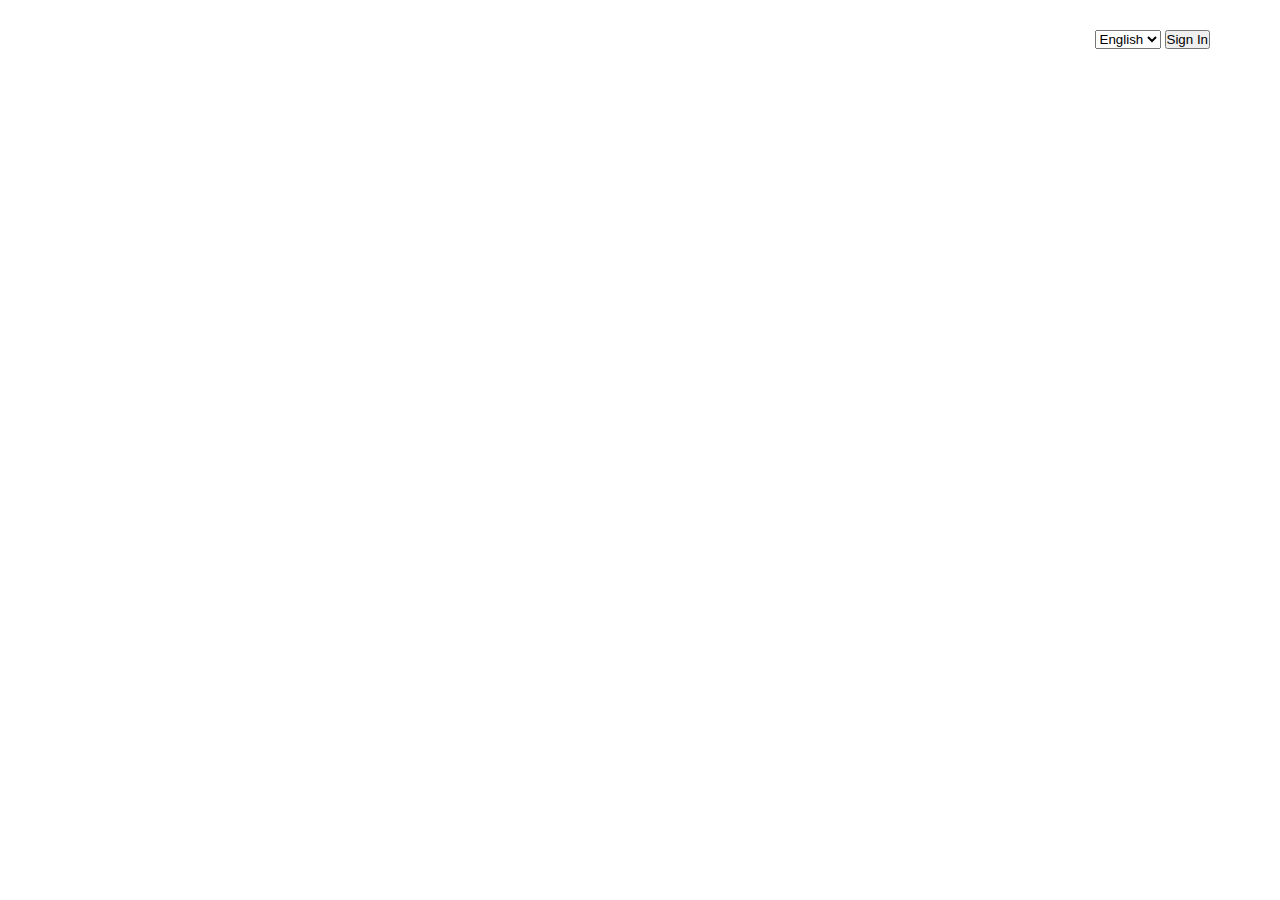
==== NETFLIX CLONE/index.html @ 99c190f0 "netflix" ====
<!DOCTYPE html>
<html lang="en">
<head>
    <meta charset="UTF-8">
    <meta name="viewport" content="width=device-width, initial-scale=1.0">
    <title>Document</title>
    <link rel="stylesheet" href="style.css">
</head>
<body>
    <div class="main">
            <nav>
                <select name="language" id="">
                    <option value="English">English</option>
                    <option value="Hindi">Hindi</option>
                </select>
                <button>Sign In</button>
            </nav>
            <div class="box1">
              <!-- <h1>Unlimited movies, TV shows and more -->
              </h1>
            </div>
        
            <div class="email"></div>  
        </div>
        <div class="container2"></div>
    <div class="container3"></div>
    <div class="container4"></div>
    <div class="container5"></div>
</body>
</html>
---- NETFLIX CLONE/style.css ----
*{
    margin: 0;
    padding: 0;
}

.main{
    height: 80vh;
    display: flex;
    justify-content: flex-end;
    padding: 30px;
    background-image: url(logonetflixnav.jpg));
}
.box1{
    display: flex;
    justify-content: center;
    align-items: center;
    top: 0;
    height: 100%;
    flex-direction: column;
    display: inline-block;
    margin: 200px 20px;
}
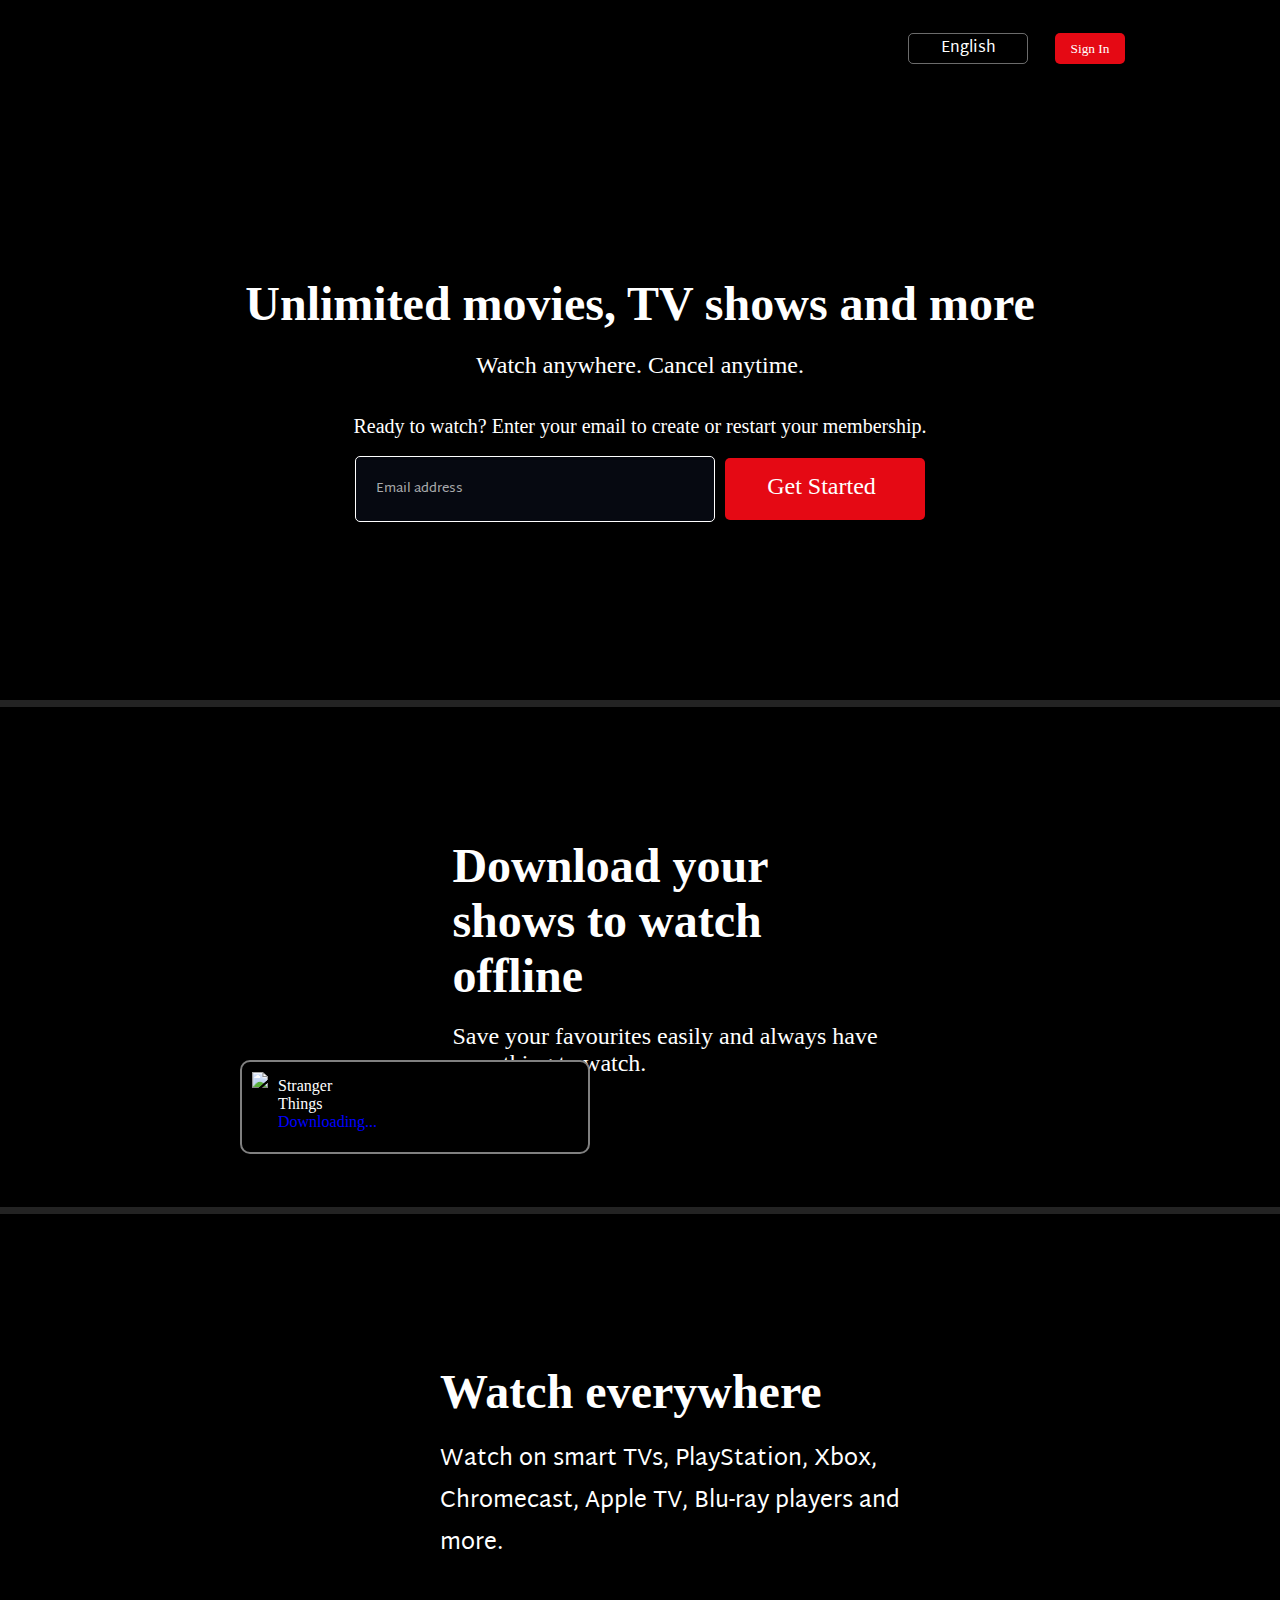
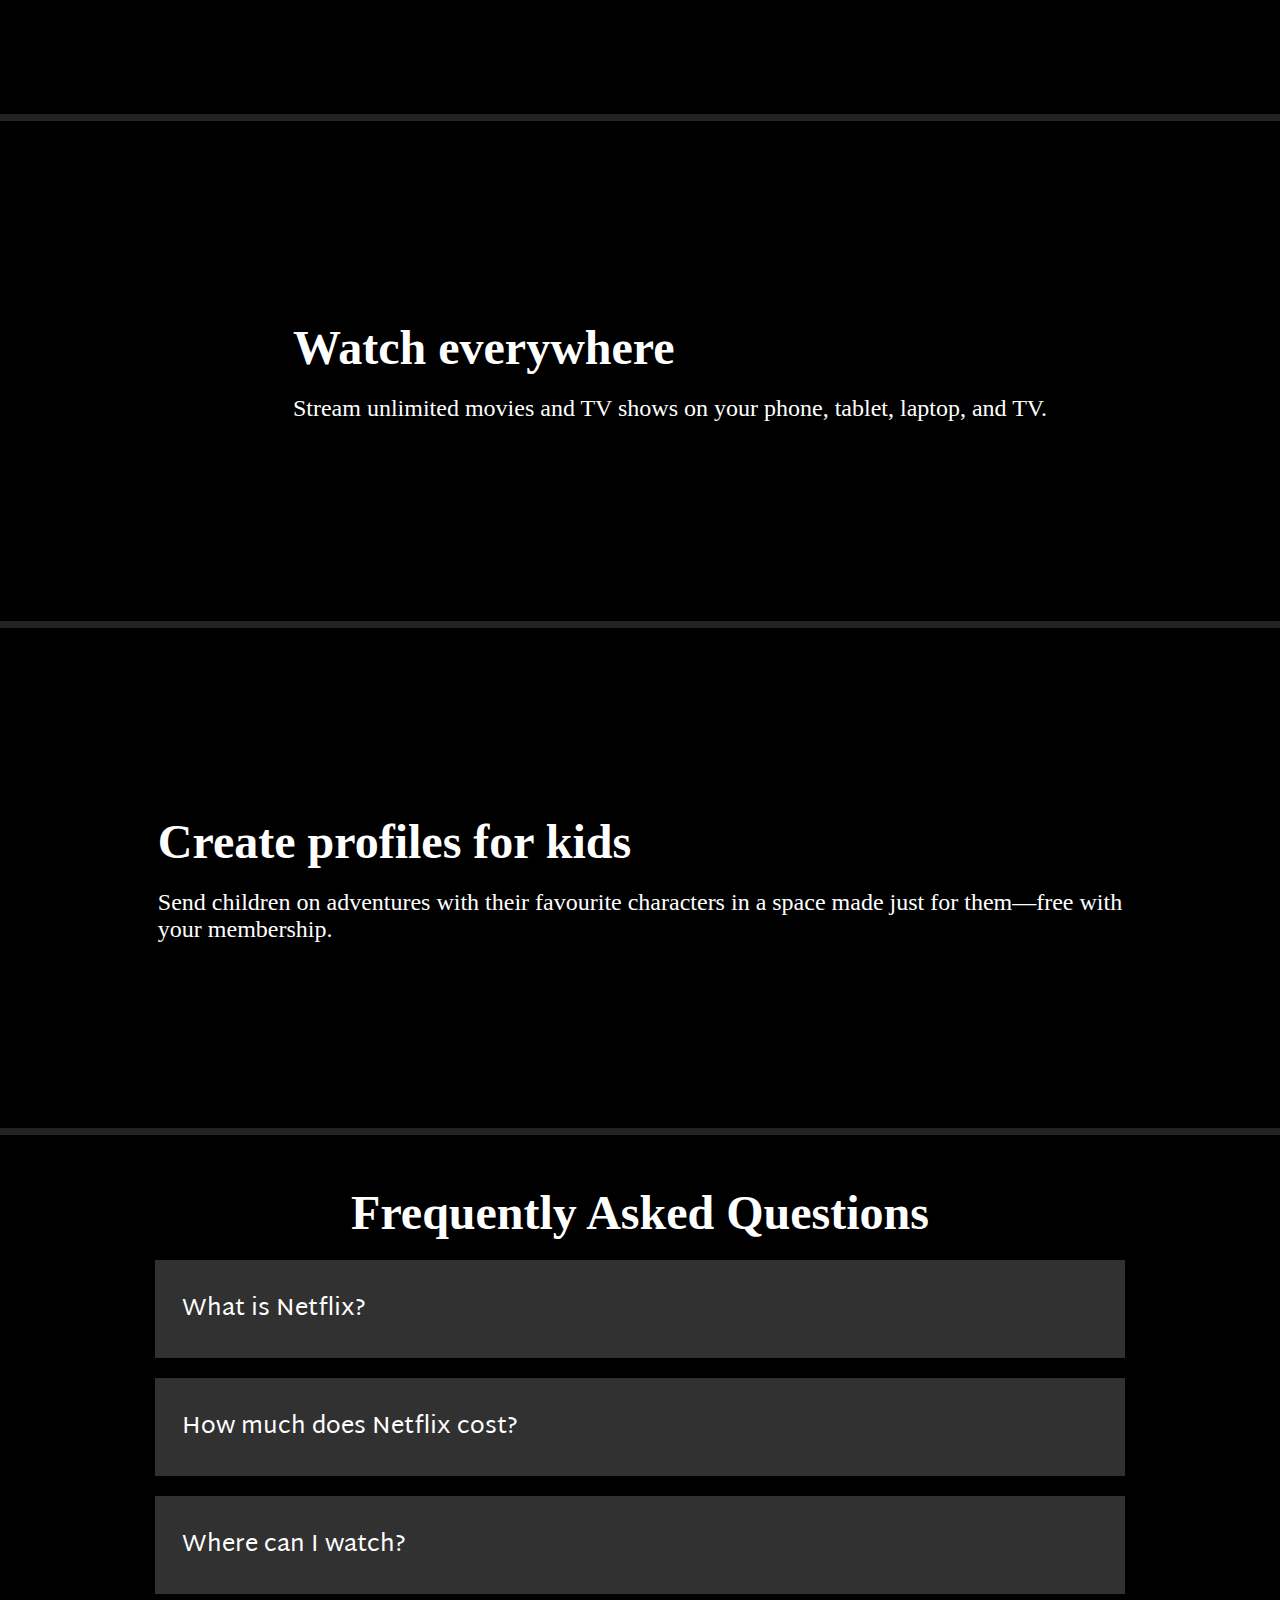
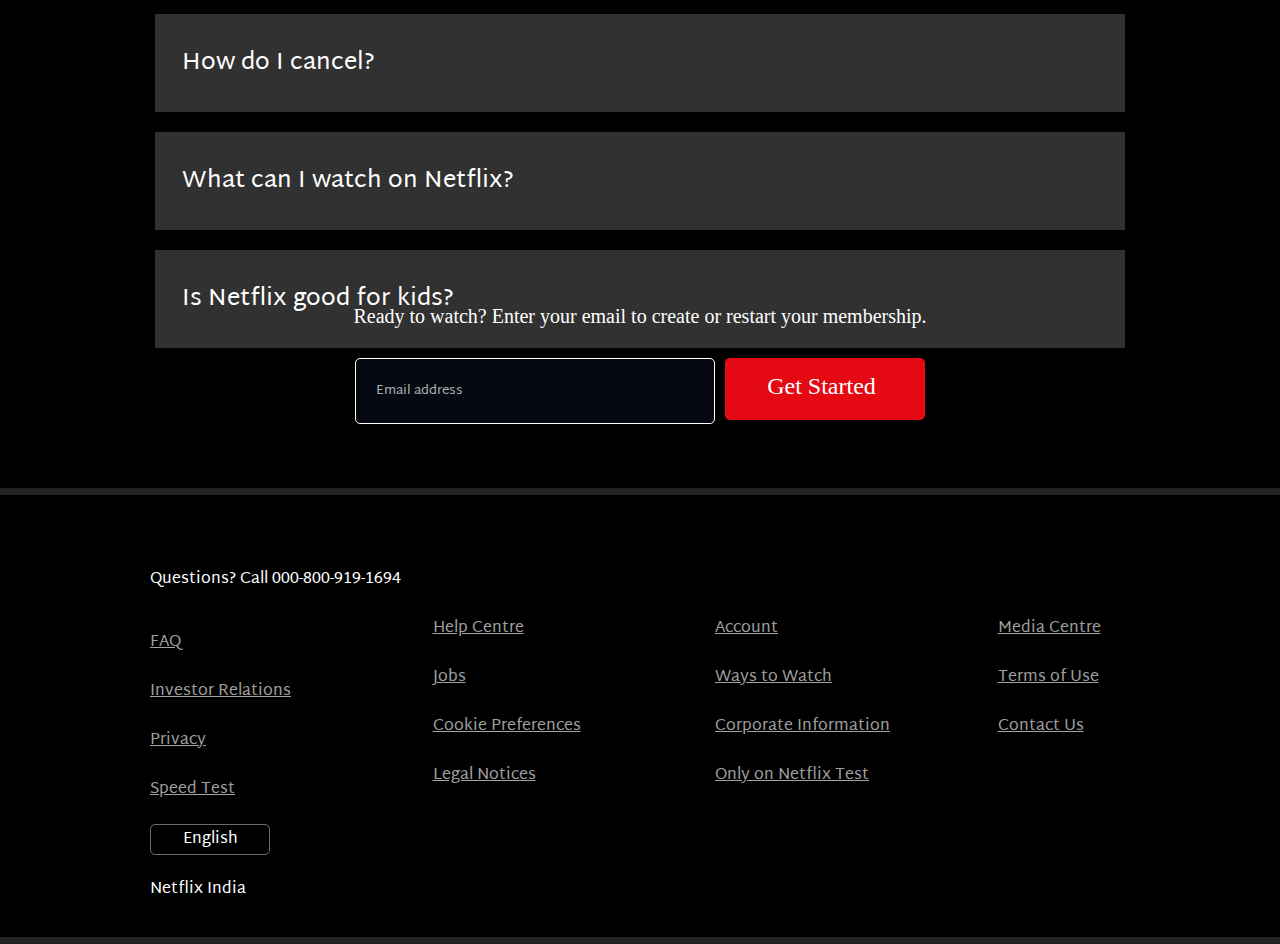
==== commit 59126896: "l" ====
--- a/NETFLIX CLONE/index.html
+++ b/NETFLIX CLONE/index.html
@@ -1,30 +1,282 @@
 <!DOCTYPE html>
 <html lang="en">
+
 <head>
-    <meta charset="UTF-8">
-    <meta name="viewport" content="width=device-width, initial-scale=1.0">
-    <title>Document</title>
-    <link rel="stylesheet" href="style.css">
+  <meta charset="UTF-8" />
+  <meta name="viewport" content="width=device-width, initial-scale=1.0" />
+  <title>Document</title>
+  <link rel="stylesheet" href="gopal.css" />
+  <link rel="stylesheet" href="https://cdnjs.cloudflare.com/ajax/libs/font-awesome/6.5.1/css/all.min.css"
+    integrity="sha512-DTOQO9RWCH3ppGqcWaEA1BIZOC6xxalwEsw9c2QQeAIftl+Vegovlnee1c9QX4TctnWMn13TZye+giMm8e2LwA=="
+    crossorigin="anonymous" referrerpolicy="no-referrer" />
 </head>
+
 <body>
-    <div class="main">
-            <nav>
-                <select name="language" id="">
-                    <option value="English">English</option>
-                    <option value="Hindi">Hindi</option>
-                </select>
-                <button>Sign In</button>
-            </nav>
-            <div class="box1">
-              <!-- <h1>Unlimited movies, TV shows and more -->
-              </h1>
-            </div>
-        
-            <div class="email"></div>  
-        </div>
-        <div class="container2"></div>
-    <div class="container3"></div>
-    <div class="container4"></div>
-    <div class="container5"></div>
+  <div class="header">
+    <nav>
+      <div class="nav-logo">
+        <img src="logo.svg" width="150px" alt="" />
+      </div>
+      <div class="nav-button">
+        <div class="language-select">
+          <div class="lang-img1">
+            <img src="language.svg" alt="" />
+          </div>
+          <div class="lang-select">
+            <select name="language" id="">
+              <option value="English">English</option>
+              <option value="Hindi">Hindi</option>
+            </select>
+          </div>
+          <div class="lang-img2">
+            <img src="down-arrow-svgrepo-com.svg" height="8px" alt="" />
+          </div>
+        </div>
+        <div class="button">
+          <button>Sign In</button>
+        </div>
+      </div>
+    </nav>
+    <div class="header-content">
+      <h1>Unlimited movies, TV shows and more</h1>
+      <h3>Watch anywhere. Cancel anytime.</h3>
+      <h3 style="font-size: 20px">
+        Ready to watch? Enter your email to create or restart your membership.
+      </h3>
+    </div>
+
+    <div class="input">
+      <div class="input-input">
+        <input type="email" name="email" id="" placeholder="Email address" />
+      </div>
+      <div class="input-button">
+        <button>
+          Get Started
+          <i class="fa-solid fa-chevron-right"></i>
+        </button>
+      </div>
+    </div>
+  </div>
+
+  <div class="divider"></div>
+
+  <div class="container4">
+    
+      
+      <div class="ct-2-img">
+        <img src="mobile-0819.jpg" height="460px" alt="" />
+      </div>
+      <div class="boxshot">
+        <img src="boxshot.png" height="70px">
+        <div class="boxshot-text">
+          <p>Stranger <br> Things</p>
+          <p>Downloading...</p>
+        </div>
+        <div class="download-png">
+          <img src="download.png" alt="">
+        </div>
+      </div>
+    
+    <div class="ct-4-content">
+      <h1>Download your <br>shows to watch <br>offline</h1>
+      <h3>
+        Save your favourites easily and always have <br> something to watch.
+      </h3>
+    </div>
+  </div>
+  <div class="divider"></div>
+
+  <div class="container2">
+    <div class="ct-2-content">
+      <h1>Watch everywhere</h1>
+      <p>
+        Watch on smart TVs, PlayStation, Xbox, <br />
+        Chromecast, Apple TV, Blu-ray players and <br />more.
+      </p>
+    </div>
+    <div class="ct-2-video">
+      <div class="tv-png">
+        <img src="tv.png" alt="" />
+      </div>
+      <div class="video">
+        <video src="video-tv-in-0819.m4v" autoplay playsinline muted loop></video>
+      </div>
+    </div>
+  </div>
+  <div class="divider"></div>
+
+  <div class="container2">
+    <div class="ct-2-content">
+      <h1>Watch everywhere</h1>
+      <h3>
+        Stream unlimited movies and TV shows on your phone, tablet, laptop,
+        and TV.
+      </h3>
+    </div>
+    <div class="ct-2-video">
+      <div class="tv-png">
+        <img src="device-pile-in.png" alt="" />
+      </div>
+      <div class="video2">
+        <video src="video-devices-in.m4v" width="400px" autoplay playsinline muted loop></video>
+      </div>
+    </div>
+  </div>
+  <div class="divider"></div>
+
+  <div class="container4">
+    <div class="ct-4-img">
+      <img src="kids-img.png" alt="" />
+    </div>
+    <div class="ct-4-content">
+      <h1>Create profiles for kids</h1>
+      <h3>
+        Send children on adventures with their favourite characters in a space
+        made just for them—free with <br />your membership.
+      </h3>
+    </div>
+  </div>
+  <div class="divider"></div>
+  <div class="container5">
+    <div class="ct-5-header">
+      <h1>Frequently Asked Questions</h1>
+    </div>
+    <div class="ct-5-button1">
+      <ul>
+        <li class="ct-5-li">
+          <button>
+            <span>What is Netflix?</span>
+            <img src="plus.svg" alt="" />
+          </button>
+        </li>
+        <li class="ct-5-li">
+          <button>
+            <span>How much does Netflix cost?</span>
+            <img src="plus.svg" alt="" />
+          </button>
+        </li>
+        <li class="ct-5-li">
+          <button>
+            <span>Where can I watch?</span>
+            <img src="plus.svg" alt="" />
+          </button>
+        </li>
+        <li class="ct-5-li">
+          <button>
+            <span>How do I cancel?</span>
+            <img src="plus.svg" alt="" />
+          </button>
+        </li>
+        <li class="ct-5-li">
+          <button>
+            <span>What can I watch on Netflix?</span>
+            <img src="plus.svg" alt="" />
+          </button>
+        </li>
+        <li class="ct-5-li">
+          <button>
+            <span>Is Netflix good for kids?</span>
+            <img src="plus.svg" alt="" />
+          </button>
+        </li>
+      </ul>
+    </div>
+  </div>
+  <div class="input-last-h3">
+
+    <h3 style="font-size: 20px">
+      Ready to watch? Enter your email to create or restart your
+      membership.
+  </div>
+  </h3>
+  <div class="inputlast">
+    <div class="input-input-last">
+      <label for="email"></label>
+      <input type="email" name="email" id="" placeholder="Email address" />
+    </div>
+    <div class="input-button-last">
+      <button>
+        Get Started
+        <i class="fa-solid fa-chevron-right"></i>
+      </button>
+    </div>
+  </div>
+
+  <div class="divider"></div>
+<div class="h5">
+  <p>Questions? Call 000-800-919-1694</p
+    >
+</div>
+  <footer>
+
+    <div class="footer1">
+      <ul>
+        <li><a href="">FAQ</a></li>
+        <li><a href="">Investor Relations</a></li>
+        <li><a href="">Privacy</a></li>
+        <li><a href="">Speed Test</a></li>
+        <div class="language-select">
+          <div class="lang-img1">
+            <img src="language.svg" alt="" />
+          </div>
+          <div class="lang-select">
+            <select name="language" id="">
+              <option value="English">English</option>
+              <option value="Hindi">Hindi</option>
+            </select>
+          </div>
+          <div class="lang-img2">
+            <img src="down-arrow-svgrepo-com.svg" height="8px" alt="" />
+          </div>
+        </div>
+        <p>Netflix India</p>
+      </ul>
+    </div>
+    
+  </ul>
+</div>
+<div class="footer1">
+  <ul>
+    <li><a href="">
+      Help Centre</a></li>
+      <li><a href="">
+        Jobs</a></li>
+        <li><a href="">
+          Cookie Preferences</a></li>
+          <li><a href="">
+            Legal Notices</a></li>
+            <li><br></li>
+            <li><br></li>
+            <br>
+          </ul>
+        </div>
+        <div class="footer1">
+          <ul>
+            <li><a href="">
+              Account</a></li>
+              <li><a href="">
+                Ways to Watch</a></li>
+                <li><a href="">Corporate Information</a></li>
+                <li><a href="">
+                  Only on Netflix Test</a></li>
+                  <li><br></li>
+                  <li><br></li>
+                  <br>
+                </ul>
+              </div>
+              <div class="footer1">
+                <ul>
+                  <li><a href="">
+                    Media Centre</a></li>
+                  <li><a href="">
+                    Terms of Use</a></li>
+                  <li><a href="">Contact Us</a></li>
+                  <li><br></li>
+                  <li><br></li>
+                  <li><br></li>
+                  <br>
+  </footer>
+  <div class="divider"></div>
 </body>
+
 </html>--- a/NETFLIX CLONE/gopal.css
+++ b/NETFLIX CLONE/gopal.css
@@ -0,0 +1,409 @@
+@import url("https://fonts.googleapis.com/css2?family=Martel+Sans:wght@200;300;400;600;700;800;900&display=swap");
+
+@font-face {
+  font-family: NetflixFontBlack;
+  src: url(NetflixSansBlack.ttf);
+}
+@font-face {
+  font-family: NetflixFontBold;
+  src: url(NetflixSansBold.ttf);
+}
+@font-face {
+  font-family: NetflixFontRegular;
+  src: url(NetflixSansRegular.ttf);
+}
+@font-face {
+  font-family: NetflixFontMedium;
+  src: url(NetflixSansMedium.ttf);
+}
+* {
+  margin: 0;
+  padding: 0;
+  box-sizing: border-box;
+  font-family: "NetflixFontRegular", "Martel Sans", sans-serif;
+}
+body {
+  background-color: black;
+  color: white;
+}
+.header {
+  background-image: linear-gradient(
+      to top,
+      rgba(0, 0, 0, 1) 0,
+      rgba(0, 0, 0, 0.6) 60%,
+      rgba(0, 0, 0, 0.8) 100%,
+      rgba(0 0 0) 40%
+    ),
+    url(logonetflixnav.jpg);
+  height: 700px;
+  width: 100%;
+  background-size: 1577px;
+  background-position: bottom center;
+}
+nav {
+  display: flex;
+  align-items: center;
+  justify-content: space-between;
+  margin: 0px 135px 0px 150px;
+  padding-top: 13px;
+}
+.header-content {
+  margin-top: 190px;
+  text-align: center;
+  color: white;
+  line-height: 3.8rem;
+}
+h1 {
+  font-family: NetflixFontBlack;
+  font-size: 48px;
+  font-weight: 900;
+}
+h3 {
+  font-family: NetflixFontRegular;
+  font-size: 24px;
+  font-weight: 100;
+  /* color: rebeccapurple; */
+}
+.input {
+  text-align: center;
+  display: flex;
+  align-items: center;
+  justify-content: center;
+}
+.input-input > input {
+  padding: 20px;
+  placeholder-color: white;
+  background-color: rgba(8, 12, 23, 0.722);
+  border-radius: 5px;
+  width: 360px;
+  border-style: none;
+  margin-right: 10px;
+  /* margin-left: 330px; */
+  border: 1px solid white;
+}
+.input-button > button {
+  padding: 13px;
+  /* height: 60px; */
+  width: 100px;
+  color: white;
+  background: #e50914;
+  border-radius: 5px;
+  width: 200px;
+  /* font-weight: bolder; */
+  font-size: 24px;
+  border-style: none;
+  font-family: NetflixFontMedium;
+}
+button i {
+  font-size: 20px;
+  font-weight: 100;
+  margin-left: 7px;
+}
+.nav-button .button button {
+  background-color: #e50914;
+  border-radius: 5px;
+  border-style: none;
+  color: white;
+  font-family: NetflixFontMedium;
+  height: 31px;
+  width: 70px;
+}
+/* .button button{
+    margin-left: 0px;
+} */
+.nav-button {
+  display: flex;
+  justify-content: space-between;
+  margin: 20px;
+}
+.language-select {
+  background-color: transparent;
+  margin-right: 27px;
+  width: 120px;
+  height: 31px;
+  border: 1px solid rgba(255, 255, 255, 0.42);
+  border-radius: 5px;
+  display: flex;
+  justify-content: center;
+  align-items: center;
+}
+.lang-select select {
+  border: none;
+  font-weight: 450;
+  font-size: 1rem;
+  text-decoration: none;
+  -webkit-appearance: none;
+  background-color: transparent;
+  color: white;
+}
+.lang-img1 {
+  margin-right: 10px;
+}
+.lang-img2 {
+  margin-left: 10px;
+}
+.divider {
+  height: 7px;
+  background-color: #232323;
+}
+input::placeholder {
+  color: rgba(255, 255, 255, 0.656);
+}
+.container2 {
+  height: 500px;
+  width: 100%;
+  background-color: black;
+  display: flex;
+  color: white;
+  align-items: center;
+  justify-content: center;
+  text-align: center;
+  /* line-height: 3.3em; */
+}
+.ct-2-content {
+  display: flex;
+  flex-direction: column;
+  justify-content: center;
+
+  gap: 20px 20px;
+  margin-left: 100px;
+  margin-right: 40px;
+  font-family: NetflixFont;
+  font-size: 23px;
+  /* font-weight: 100; */
+  /* display: block; */
+  text-align: left;
+  /* background-color: red; */
+}
+/* .ct-2-content h3{
+    margin-top: 20px;
+    color: aqua;
+    background-color: #E50914;
+} */
+.tv-png {
+  position: relative;
+  top: 0;
+  z-index: 2;
+}
+.video {
+  position: absolute;
+  top: 1310px;
+  left: 680px;
+  z-index: 1;
+}
+.video2 {
+  position: absolute;
+  top: 1750px;
+  left: 730px;
+  z-index: 1;
+}
+.container4 {
+  height: 500px;
+  width: 100%;
+  background-color: black;
+  display: flex;
+  color: white;
+  align-items: center;
+  justify-content: center;
+  text-align: left;
+  /* flex-wrap: wrap; */
+  /* line-height: 3.3em; */
+}
+.ct-4-content h3 {
+  margin-top: 20px;
+}
+.container5 {
+  height: 750px;
+  width: 100%;
+  background-color: black;
+  color: white;
+  /* text-align: center; */
+  /* display: flex; */
+  display: flex;
+  flex-wrap: wrap;
+  /* align-items: center; */
+  justify-content: center;
+}
+
+/* .ct-5-button>button{
+    padding: 30px;
+    margin-top: 10px;
+    height: 50px;
+    width: 1060px;
+    text-align: left;
+    background-color: #313131;
+    color: white;
+    font-size: 24px;
+    border-style: none;
+    font-family: NetflixFontRegular;
+} */
+/* .last-email-section{
+    display: flex;
+    flex-wrap: wrap;
+    align-items: center;
+    justify-content: flex-end;
+    text-align: center;
+} */
+.ct-5-header {
+  margin-top: 50px;
+}
+.ct-5-li {
+  padding: 27px;
+  /* margin-top: 10px; */
+  /* height: 50px; */
+  width: 970px;
+  text-align: left;
+  background-color: #313131;
+  /* color: white; */
+  /* border-style: none; */
+  list-style: none;
+  font-family: NetflixFontRegular;
+  margin-top: 20px;
+}
+.ct-5-li > button {
+  font-size: 24px;
+  border-style: none;
+  /* -webkit-appearance:none; */
+
+  background-color: #313131;
+  color: white;
+}
+.ct-5-li > button > img {
+  position: absolute;
+  right: 160px;
+}
+.inputlast {
+  text-align: center;
+  display: flex;
+  height: 130px;
+  /* align-items: center; */
+  /* margin-top: 200px; */
+  justify-content: center;
+}
+.input-last-h3 {
+  text-align: center;
+  /* margin-top: 0px; */
+  margin-top: 20px;
+  margin-bottom: 30px;
+  /* margin-bottom: 30px; */
+}
+.input-input-last > input {
+  padding: 20px;
+  placeholder-color: white;
+  background-color: rgba(8, 12, 23, 0.722);
+  border-radius: 5px;
+  width: 360px;
+  border-style: none;
+  margin-right: 10px;
+  /* margin-left: 330px; */
+  border: 1px solid white;
+}
+.input-button-last > button {
+  padding: 13px;
+  /* height: 60px; */
+  width: 100px;
+  color: white;
+  background: #e50914;
+  border-radius: 5px;
+  width: 200px;
+  /* font-weight: bolder; */
+  font-size: 24px;
+  border-style: none;
+  font-family: NetflixFontMedium;
+}
+
+/* .container-footer {
+    height: 500px;
+    width: 100%;
+    background-color: black;
+    display: grid;
+    grid-template-columns: 1fr 1fr 1fr 1fr;
+    color: white;
+  } */
+
+  footer{
+    /* height: 500px; */
+    /* width: 100%; */
+    align-items: center;
+    /* justify-content: center; */
+    /* text-align: center; */
+    /* margin: 0px 130px; */
+    margin-left: 150px;
+    display: grid;
+    grid-template-columns: 1fr 1fr 1fr 1fr;
+    /* background-color: red; */
+  
+  }
+  .footer1{
+    /* height: 200px; */
+    /* width: 00px; */
+    /* background-color: wheat; */
+    
+    /* margin: 20px; */
+  }
+  .footer2{
+    height: 100px;
+    width: 10px;
+    background-color: black;
+  }
+  .footer1>ul>li{
+    list-style: none;
+    margin-bottom: 20px;
+  }
+  .footer1>ul>li>a{
+    /* text-decoration: none; */
+    color: #ffffffa3;
+  }
+  .footer1>ul>p{
+    padding: 20px 0px;
+  }
+  .h5{
+    margin-left: 150px;
+    margin-top: 70px;
+    margin-bottom: 20px;
+    /* background-color: rebeccapurple */
+  }
+  .ct-2-img{
+    margin-left: 50px;
+  }
+  .boxshot{
+    position: absolute;
+    left: 240px;
+    border-radius: 10px;
+    top: 1060px;
+    background-color: black;
+    width: 350px;
+    display: flex;
+    flex-wrap: wrap;
+    /* background-color: white; */
+    border: 2px solid gray;
+  }
+  .boxshot>img{
+    /* margin-left: 20px; */
+    margin: 10px;
+    text-align: center;
+  }
+  .boxshot-text{
+    margin: 15px 0px 0px 0px;
+    /* display: flex; */
+    /* align-items: end; */
+  }
+  .boxshot-text>p{
+    font-family: NetflixFontRegular;
+  }
+  .boxshot-text>p:nth-child(2){
+    /* background-color: #e50914; */
+    color: blue;
+  }
+  .boxshot>.download-png{
+    /* background-color: #e50914; */
+    margin-left: 70px;
+    margin-top: 20px;
+  }
+  .ct-5-li:hover{
+    background-color: rgba(255, 255, 255, 0.227);
+  }
+  .ct-5-li>button:hover{
+    
+    background-color: rgba(255, 255, 255, 0.227);
+  }